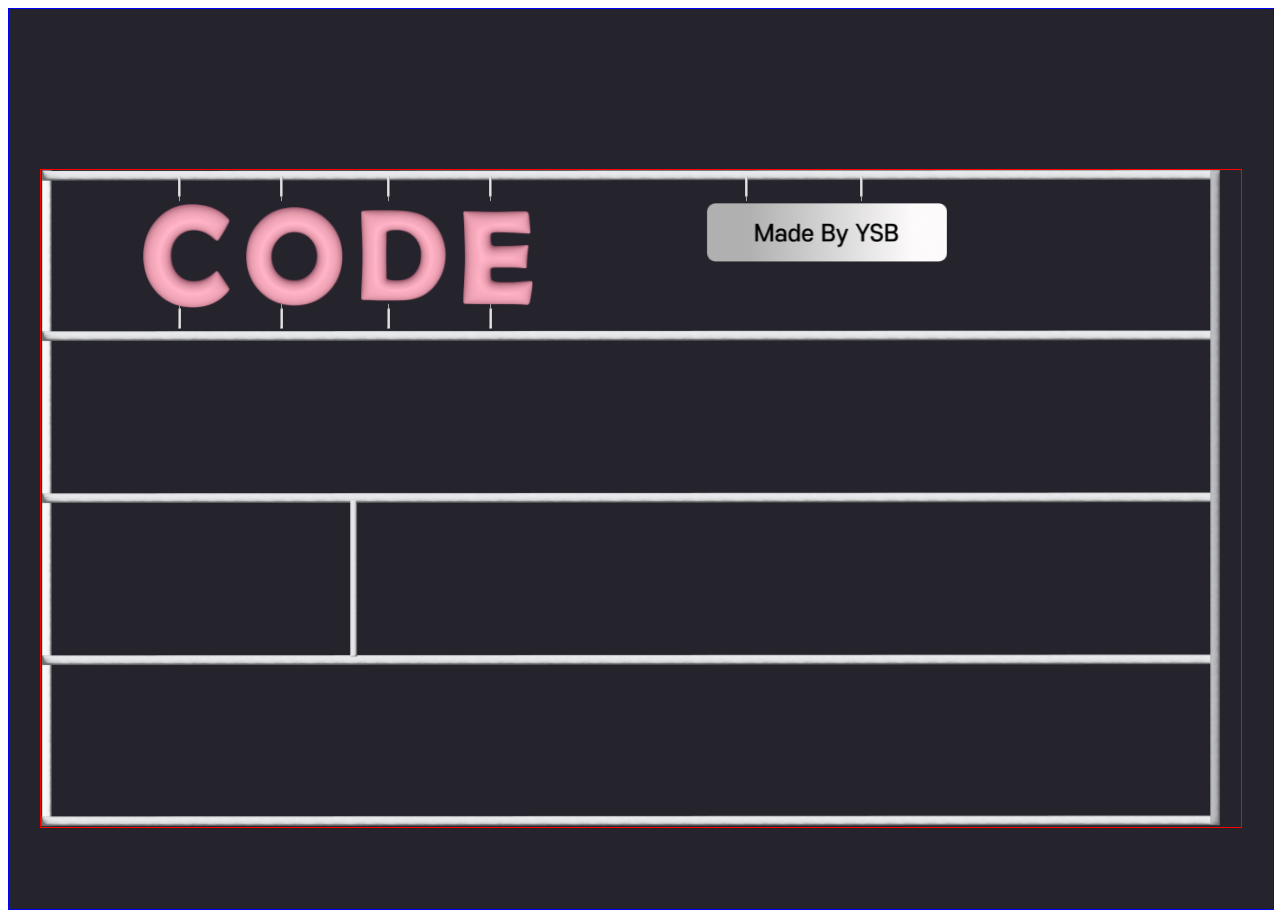
==== index.html @ d69c259b "first commit" ====
<!DOCTYPE html>
<html lang="ko">
  <head>
    <meta charset="UTF-8" />
    <meta http-equiv="X-UA-Compatible" content="IE=edge" />
    <meta name="viewport" content="width=device-width, initial-scale=1.0" />
    <title>SanbBum's Portfolio</title>
    <link rel="stylesheet" href="./CSS/index.css" />
  </head>
  <body>
    <div class="intro">
      <div class="intro_mold mw">
        <div class="con_wrap">
          <img src="./img/connection.png" alt="connection " class="con con1" />
          <img src="./img/connection.png" alt="connection" class="conR con2" />
          <img src="./img/connection.png" alt="connection " class="con con3" />
          <img src="./img/connection.png" alt="connection" class="conR con4" />
          <img src="./img/connection.png" alt="connection " class="con con5" />
          <img src="./img/connection.png" alt="connection" class="conR con6" />
          <img src="./img/connection.png" alt="connection " class="con con7" />
          <img src="./img/connection.png" alt="connection" class="conR con8" />
          <img src="./img/connection.png" alt="connection " class="con con9" />
          <img src="./img/connection.png" alt="connection" class="con con11" />
          <img src="./img/1c.png" alt="C" class="al c1" />
          <img src="./img/1o.png" alt="O" class="al o1" />
          <img src="./img/1d.png" alt="O" class="al d1" />
          <img src="./img/1e.png" alt="O" class="al e1" />
          <img src="./img/name.png" alt="name" class="name" />
        </div>
      </div>
    </div>
  </body>
</html>
---- CSS/index.css ----
@charset "utf-8";

:root {
  font-size: 16px;
  --mw: 1200px;
}
.mw {
  max-width: var(--mw);
  width: calc(100% - 2rem);
  margin: 0 auto;
}

.intro {
  border: 1px solid blue;
  width: 100%;
  height: 100vh;
  background-color: #25242c;
}
.intro_mold {
  border: 1px solid red;
  margin-top: 10rem;
  /* height: 668px; */
  padding-top: 52%;
  background-image: url(../img/intromold.png);
  background-repeat: no-repeat;
  background-size: contain;
  position: relative;
  transform-style: preserve-3d;
}
.con_wrap {
  width: 100%;
  height: 100%;
  transform-style: preserve-3d;
  transform-origin: center center;
  perspective: 600px;

  position: absolute;
  top: 0;
}
.con {
  width: 0.25%;
  position: absolute;
}
.conR {
  width: 0.25%;
  position: absolute;
  transform: rotate(180deg);
}
.con1 {
  left: 10.7vw;
  top: 0.5vw;
  /* animation: move1 3s; */
}
.con2 {
  left: 10.7vw;
  top: 14.8vh;
}
.con3 {
  left: 18.7vw;
  top: 0.5vw;
  /* animation: move1 3s; */
}
.con4 {
  left: 18.7vw;
  top: 14.8vh;
}
.con5 {
  left: 27vw;
  top: 0.5vw;
}
.con6 {
  left: 27vw;
  top: 14.8vh;
}
.con7 {
  left: 35vw;
  top: 0.5vw;
}
.con8 {
  left: 35vw;
  top: 14.8vh;
}
.con9 {
  left: 55vw;
  top: 0.5vw;
}
.con11 {
  left: 64vw;
  top: 0.5vw;
}
.al {
  position: absolute;
  width: 7.2%;
}
.c1 {
  left: 8vw;
  top: 3.8vh;
}
.o1 {
  width: 8.1%;
  left: 16vw;
  top: 4.1vh;
}
.d1 {
  left: 25vw;
  top: 4.4vh;
}
.e1 {
  width: 5.8%;
  left: 33vw;
  top: 4.5vh;
}
.name {
  width: 20%;
  position: absolute;
  left: 52vw;
  top: 3.7vh;
}

/* 반응형 */
@media (max-width: 1270px) {
  .con2,
  .con4,
  .con6,
  .con8 {
    top: 10.5vw;
  }
  .c1 {
    left: 7vw;
    top: 2.5vw;
  }
  .o1 {
    left: 15vw;
    top: 2.7vw;
  }
  .d1 {
    left: 24vw;
    top: 2.9vw;
  }
  .e1 {
    left: 32vw;
    top: 3vw;
  }
}
@media (max-width: 640px) {
  .con2,
  .con4,
  .con6,
  .con8 {
    top: 10vw;
  }
}
@media (max-width: 430px) {
  .con2,
  .con4,
  .con6,
  .con8 {
    top: 9.5vw;
  }
}

/* @keyframes move {
  0% {
    transform: translate3d(0, 0, 1000px);
  }
  100% {
    transform: translate3d(0, 0, 0);
  }
}
@keyframes move {
  0% {
    transform: translate3d(1000px, 100px, 1000px);
  }
  100% {
    transform: translate3d(0, 0, 0);
  }
}
@keyframes move1 {
  0% {
    transform: translate3d(0, -100px, 1000px);
  }
  100% {
    transform: translate3d(0, 0, 0);
  }
} */
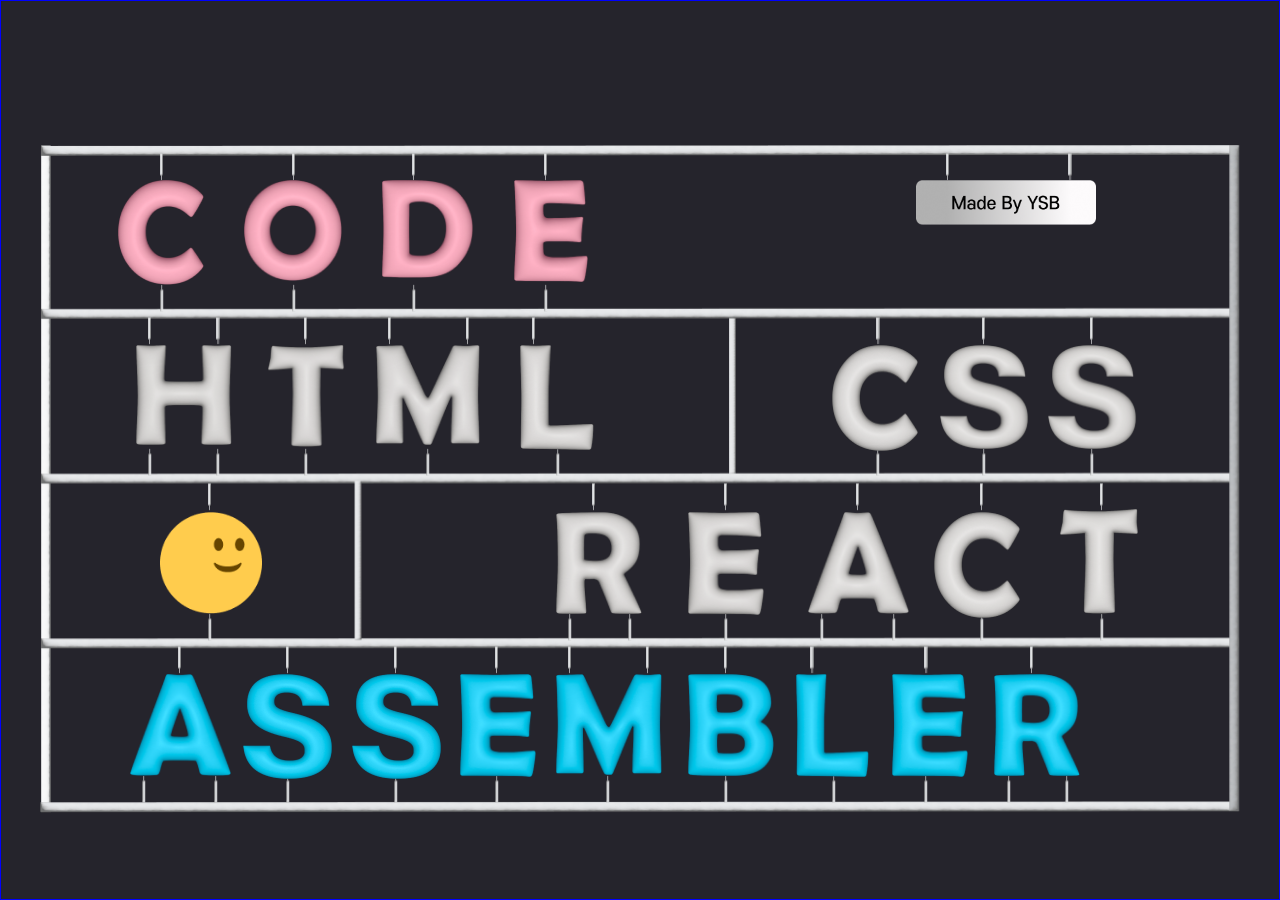
==== commit 8bc8c540: "06.16. 가상태그" ====
--- a/index.html
+++ b/index.html
@@ -4,28 +4,193 @@
     <meta charset="UTF-8" />
     <meta http-equiv="X-UA-Compatible" content="IE=edge" />
     <meta name="viewport" content="width=device-width, initial-scale=1.0" />
-    <title>SanbBum's Portfolio</title>
-    <link rel="stylesheet" href="./CSS/index.css" />
+    <title>SangBum's Portfolio</title>
+    <link rel="stylesheet" href="./CSS/my_reset.css" />
+    <link rel="stylesheet" href="./CSS/intro.css" />
+    <script src="./js/intro.js"></script>
   </head>
   <body>
     <div class="intro">
       <div class="intro_mold mw">
-        <div class="con_wrap">
+        <div class="wrap">
           <img src="./img/connection.png" alt="connection " class="con con1" />
-          <img src="./img/connection.png" alt="connection" class="conR con2" />
+          <img src="./img/connection.png" alt="connection" class="conR conr1" />
+          <img src="./img/connection.png" alt="connection " class="con con2" />
+          <img src="./img/connection.png" alt="connection" class="conR conr2" />
           <img src="./img/connection.png" alt="connection " class="con con3" />
-          <img src="./img/connection.png" alt="connection" class="conR con4" />
+          <img src="./img/connection.png" alt="connection" class="conR conr3" />
+          <img src="./img/connection.png" alt="connection " class="con con4" />
+          <img src="./img/connection.png" alt="connection" class="conR conr4" />
           <img src="./img/connection.png" alt="connection " class="con con5" />
-          <img src="./img/connection.png" alt="connection" class="conR con6" />
+          <img src="./img/connection.png" alt="connection" class="con con6" />
           <img src="./img/connection.png" alt="connection " class="con con7" />
-          <img src="./img/connection.png" alt="connection" class="conR con8" />
+          <img src="./img/connection.png" alt="connection" class="conR conr5" />
+          <img src="./img/connection.png" alt="connection " class="con con8" />
+          <img src="./img/connection.png" alt="connection" class="conR conr6" />
           <img src="./img/connection.png" alt="connection " class="con con9" />
-          <img src="./img/connection.png" alt="connection" class="con con11" />
+          <img src="./img/connection.png" alt="connection" class="conR conr7" />
+          <img src="./img/connection.png" alt="connection " class="con con10" />
+          <img src="./img/connection.png" alt="connection" class="conR conr8" />
+          <img src="./img/connection.png" alt="connection " class="con con11" />
+          <img src="./img/connection.png" alt="connection" class="conR conr9" />
+          <img src="./img/connection.png" alt="connection " class="con con12" />
+          <img src="./img/connection.png" alt="connection " class="con con13" />
+          <img
+            src="./img/connection.png"
+            alt="connection"
+            class="conR conr10"
+          />
+          <img src="./img/connection.png" alt="connection " class="con con14" />
+          <img
+            src="./img/connection.png"
+            alt="connection"
+            class="conR conr11"
+          />
+          <img src="./img/connection.png" alt="connection " class="con con15" />
+          <img
+            src="./img/connection.png"
+            alt="connection"
+            class="conR conr12"
+          />
+          <img src="./img/connection.png" alt="connection " class="con con16" />
+          <img
+            src="./img/connection.png"
+            alt="connection"
+            class="conR conr13"
+          />
+          <img src="./img/connection.png" alt="connection " class="con con17" />
+          <img
+            src="./img/connection.png"
+            alt="connection"
+            class="conR conr14"
+          />
+          <img src="./img/connection.png" alt="connection " class="con con18" />
+          <img
+            src="./img/connection.png"
+            alt="connection"
+            class="conR conr15"
+          />
+          <img src="./img/connection.png" alt="connection " class="con con19" />
+          <img
+            src="./img/connection.png"
+            alt="connection"
+            class="conR conr16"
+          />
+          <img src="./img/connection.png" alt="connection " class="con con20" />
+          <img
+            src="./img/connection.png"
+            alt="connection"
+            class="conR conr17"
+          />
+          <img src="./img/connection.png" alt="connection " class="con con21" />
+          <img
+            src="./img/connection.png"
+            alt="connection"
+            class="conR conr18"
+          />
+          <img
+            src="./img/connection.png"
+            alt="connection"
+            class="conR conr19"
+          />
+          <img
+            src="./img/connection.png"
+            alt="connection"
+            class="conR conr20"
+          />
+          <img src="./img/connection.png" alt="connection " class="con con22" />
+          <img
+            src="./img/connection.png"
+            alt="connection"
+            class="conR conr21"
+          />
+          <img
+            src="./img/connection.png"
+            alt="connection"
+            class="conR conr22"
+          />
+          <img src="./img/connection.png" alt="connection " class="con con23" />
+          <img
+            src="./img/connection.png"
+            alt="connection"
+            class="conR conr23"
+          />
+          <img src="./img/connection.png" alt="connection " class="con con24" />
+          <img
+            src="./img/connection.png"
+            alt="connection"
+            class="conR conr24"
+          />
+          <img src="./img/connection.png" alt="connection " class="con con25" />
+          <img
+            src="./img/connection.png"
+            alt="connection"
+            class="conR conr25"
+          />
+          <img src="./img/connection.png" alt="connection " class="con con26" />
+          <img
+            src="./img/connection.png"
+            alt="connection"
+            class="conR conr26"
+          />
+          <img src="./img/connection.png" alt="connection " class="con con27" />
+          <img src="./img/connection.png" alt="connection " class="con con28" />
+          <img
+            src="./img/connection.png"
+            alt="connection"
+            class="conR conr27"
+          />
+          <img src="./img/connection.png" alt="connection " class="con con29" />
+          <img
+            src="./img/connection.png"
+            alt="connection"
+            class="conR conr28"
+          />
+          <img src="./img/connection.png" alt="connection " class="con con30" />
+          <img
+            src="./img/connection.png"
+            alt="connection"
+            class="conR conr29"
+          />
+          <img src="./img/connection.png" alt="connection " class="con con31" />
+          <img
+            src="./img/connection.png"
+            alt="connection"
+            class="conR conr30"
+          />
+          <img
+            src="./img/connection.png"
+            alt="connection"
+            class="conR conr31"
+          />
+          <!-- ----------------------------------------------- -->
           <img src="./img/1c.png" alt="C" class="al c1" />
           <img src="./img/1o.png" alt="O" class="al o1" />
           <img src="./img/1d.png" alt="O" class="al d1" />
           <img src="./img/1e.png" alt="O" class="al e1" />
           <img src="./img/name.png" alt="name" class="name" />
+          <img src="./img/2h.png" alt="H" class="al h2" />
+          <img src="./img/2t.png" alt="T" class="al t2" />
+          <img src="./img/2m.png" alt="M" class="al m2" />
+          <img src="./img/2l.png" alt="L" class="al l2" />
+          <img src="./img/2c.png" alt="C" class="al c2" />
+          <img src="./img/2s.png" alt="S" class="al s2" />
+          <img src="./img/2s.png" alt="S" class="al s21" />
+          <img src="./img/smile.png" alt="smile" class="smile" />
+          <img src="./img/3r.png" alt="R" class="al r3" />
+          <img src="./img/3e.png" alt="E" class="al e3" />
+          <img src="./img/3a.png" alt="A" class="al a3" />
+          <img src="./img/3c.png" alt="C" class="al c3" />
+          <img src="./img/3t.png" alt="T" class="al t3" />
+          <img src="./img/4a.png" alt="A" class="al a4" />
+          <img src="./img/4s.png" alt="S" class="al s4" />
+          <img src="./img/4s.png" alt="S" class="al s41" />
+          <img src="./img/4e.png" alt="E" class="al e4" />
+          <img src="./img/4m.png" alt="M" class="al m4" />
+          <img src="./img/4b.png" alt="B" class="al b4" />
+          <img src="./img/4l.png" alt="L" class="al l4" />
+          <img src="./img/4e.png" alt="E" class="al e41" />
+          <img src="./img/4r.png" alt="R" class="al r4" />
         </div>
       </div>
     </div>
--- a/CSS/intro.css
+++ b/CSS/intro.css
@@ -0,0 +1,802 @@
+@charset "utf-8";
+
+:root {
+  font-size: 16px;
+  --mw: 1200px;
+}
+.mw {
+  max-width: var(--mw);
+  width: calc(100% - 2rem);
+  margin: 0 auto;
+}
+.intro {
+  border: 1px solid blue;
+  width: 100vw;
+  height: 100vh;
+  background-color: #25242c;
+  overflow: hidden;
+}
+.intro_mold {
+  margin-top: 9rem;
+  /* height: 668px; */
+  /* border: 1px solid dodgerblue; */
+  /* width: 80%; */
+  /* max-width: 1200px; */
+  padding-top: 668px;
+
+  background-image: url(../img/intromold.png);
+  background-repeat: no-repeat;
+  background-size: cover;
+  /* background-position: center; */
+  position: relative;
+  transform-style: preserve-3d;
+}
+/* -------- 틀 반응형 ----------- */
+@media (max-width: 1270px) {
+  .intro_mold {
+    padding-top: 52.5%;
+  }
+}
+@media (max-width: 1100px) {
+  .intro_mold {
+    padding-top: 52%;
+  }
+}
+@media (max-width: 954px) {
+  .intro_mold {
+    padding-top: 51.5%;
+  }
+}
+@media (max-width: 860px) {
+  .intro_mold {
+    padding-top: 51%;
+  }
+}
+@media (max-width: 790px) {
+  .intro_mold {
+    padding-top: 50.5%;
+  }
+}
+@media (max-width: 720px) {
+  .intro_mold {
+    padding-top: 50%;
+  }
+}
+@media (max-width: 650px) {
+  .intro_mold {
+    padding-top: 49.5%;
+  }
+}
+@media (max-width: 600px) {
+  .intro_mold {
+    padding-top: 49%;
+  }
+}
+@media (max-width: 550px) {
+  .intro_mold {
+    padding-top: 48.5%;
+  }
+}
+@media (max-width: 500px) {
+  .intro_mold {
+    padding-top: 48%;
+  }
+}
+@media (max-width: 480px) {
+  .intro_mold {
+    padding-top: 47.5%;
+  }
+}
+@media (max-width: 450px) {
+  .intro_mold {
+    padding-top: 47%;
+  }
+}
+@media (max-width: 420px) {
+  .intro_mold {
+    padding-top: 46.5%;
+  }
+}
+@media (max-width: 390px) {
+  .intro_mold {
+    padding-top: 46%;
+  }
+}
+@media (max-width: 370px) {
+  .intro_mold {
+    padding-top: 45.5%;
+  }
+}
+@media (max-width: 356px) {
+  .intro_mold {
+    padding-top: 45%;
+  }
+}
+@media (max-width: 337px) {
+  .intro_mold {
+    padding-top: 44.5%;
+  }
+}
+@media (max-width: 317px) {
+  .intro_mold {
+    padding-top: 44%;
+  }
+}
+@media (max-width: 300px) {
+  .intro_mold {
+    padding-top: 43.5%;
+  }
+}
+@media (max-width: 290px) {
+  .intro_mold {
+    padding-top: 43%;
+  }
+}
+@media (max-width: 280px) {
+  .intro_mold {
+    padding-top: 42.5%;
+  }
+}
+
+/* ----------- 틀 반응형 끝 ---------- */
+
+.wrap {
+  width: 100%;
+  height: 100%;
+  transform-style: preserve-3d;
+  transform-origin: center center;
+  perspective: 600px;
+  position: absolute;
+  left: 0;
+  top: 0;
+}
+.con {
+  width: 0.27%;
+  position: absolute;
+  animation: srrr 5s;
+  /* animation: name duration timing-function delay iteration-count direction fill-mode; */
+}
+.conR {
+  width: 0.27%;
+  position: absolute;
+  transform: rotate(180deg);
+  animation: srrr 5s;
+}
+.con1 {
+  left: 10%;
+  top: 1.2%;
+}
+.conr1 {
+  left: 10%;
+  top: 20.8%;
+}
+.con2 {
+  left: 21%;
+  top: 1.2%;
+}
+.conr2 {
+  left: 21%;
+  top: 20.8%;
+}
+.con3 {
+  left: 31%;
+  top: 1.2%;
+}
+.conr3 {
+  left: 31%;
+  top: 20.8%;
+}
+.con4 {
+  left: 42%;
+  top: 1.2%;
+}
+.conr4 {
+  left: 42%;
+  top: 20.8%;
+}
+.con5 {
+  left: 75.5%;
+  top: 1.2%;
+}
+.con6 {
+  left: 85.7%;
+  top: 1.2%;
+}
+.con7 {
+  left: 9%;
+  top: 25.8%;
+}
+.conr5 {
+  left: 9%;
+  top: 45.3%;
+}
+.con8 {
+  left: 14.7%;
+  top: 25.8%;
+}
+.conr6 {
+  left: 14.7%;
+  top: 45.3%;
+}
+.con9 {
+  left: 22%;
+  top: 25.8%;
+}
+.conr7 {
+  left: 22%;
+  top: 45.3%;
+}
+.con10 {
+  left: 29%;
+  top: 25.8%;
+}
+.conr8 {
+  left: 32.2%;
+  top: 45.3%;
+}
+.con11 {
+  left: 35.5%;
+  top: 25.8%;
+}
+.conr9 {
+  left: 43%;
+  top: 45.3%;
+}
+.con12 {
+  left: 41%;
+  top: 25.8%;
+}
+.con13 {
+  left: 69.7%;
+  top: 25.8%;
+}
+.conr10 {
+  left: 69.7%;
+  top: 45.3%;
+}
+.con14 {
+  left: 78.5%;
+  top: 25.8%;
+}
+.conr11 {
+  left: 78.5%;
+  top: 45.38%;
+}
+.con15 {
+  left: 87.5%;
+  top: 25.8%;
+}
+.conr12 {
+  left: 87.5%;
+  top: 45.3%;
+}
+.con16 {
+  left: 14%;
+  top: 50.6%;
+}
+.conr13 {
+  left: 14%;
+  top: 70%;
+}
+.con17 {
+  left: 46%;
+  top: 50.6%;
+}
+.conr14 {
+  left: 44%;
+  top: 70%;
+}
+.conr15 {
+  left: 49%;
+  top: 70%;
+}
+.con18 {
+  left: 57%;
+  top: 50.6%;
+}
+.conr16 {
+  left: 57%;
+  top: 70%;
+}
+.con19 {
+  left: 68%;
+  top: 50.6%;
+}
+.conr17 {
+  left: 65%;
+  top: 70%;
+}
+.conr18 {
+  left: 71%;
+  top: 70%;
+}
+.con20 {
+  left: 78.3%;
+  top: 50.6%;
+}
+.conr19 {
+  left: 78.3%;
+  top: 70%;
+}
+.con21 {
+  left: 88.3%;
+  top: 50.6%;
+}
+.conr20 {
+  left: 88.3%;
+  top: 70%;
+}
+.con22 {
+  left: 11.5%;
+  top: 75%;
+}
+.conr21 {
+  left: 8.5%;
+  top: 94.3%;
+}
+.conr22 {
+  left: 14.5%;
+  top: 94.3%;
+}
+.con23 {
+  left: 20.5%;
+  top: 75%;
+}
+.conr23 {
+  left: 20.5%;
+  top: 94.3%;
+}
+.con24 {
+  left: 29.5%;
+  top: 75%;
+}
+.conr24 {
+  left: 29.5%;
+  top: 94.3%;
+}
+.con25 {
+  left: 37.9%;
+  top: 75%;
+}
+.conr25 {
+  left: 37.9%;
+  top: 94.3%;
+}
+.con26 {
+  left: 44%;
+  top: 75%;
+}
+.conr26 {
+  left: 47.2%;
+  top: 94.3%;
+}
+.con27 {
+  left: 50.5%;
+  top: 75%;
+}
+.con28 {
+  left: 57%;
+  top: 75%;
+}
+.conr27 {
+  left: 57%;
+  top: 94.3%;
+}
+.con29 {
+  left: 64.2%;
+  top: 75%;
+}
+.conr28 {
+  left: 66%;
+  top: 94.3%;
+}
+.con30 {
+  left: 73.7%;
+  top: 75%;
+}
+.conr29 {
+  left: 73.7%;
+  top: 94.3%;
+}
+.con31 {
+  left: 82.5%;
+  top: 75%;
+}
+.conr30 {
+  left: 80.6%;
+  top: 94.3%;
+}
+.conr31 {
+  left: 85.4%;
+  top: 94.3%;
+}
+
+/* ------------------------------------------------------------------- */
+.al {
+  position: absolute;
+  width: 7.2%;
+  /* animation: name duration timing-function delay iteration-count direction fill-mode; */
+}
+.c1 {
+  left: 6.5%;
+  top: 5.3%;
+  animation: c1 1s;
+}
+.o1 {
+  width: 8.2%;
+  left: 17%;
+  top: 5.3%;
+  animation: o1 3s;
+}
+.d1 {
+  width: 7.7%;
+  left: 28.5%;
+  top: 5.3%;
+  animation: d1 5s;
+}
+.e1 {
+  width: 6.2%;
+  left: 39.5%;
+  top: 5.3%;
+  animation: e1 4s;
+}
+.name {
+  width: 15%;
+  position: absolute;
+  left: 73%;
+  top: 5.3%;
+  animation: name 3s;
+}
+.h2 {
+  width: 8%;
+  left: 8%;
+  top: 30%;
+  animation: h2 3s;
+}
+.t2 {
+  width: 6.4%;
+  left: 19%;
+  top: 30%;
+  animation: t2 1s;
+}
+.m2 {
+  width: 8.7%;
+  left: 28%;
+  top: 30%;
+  animation: m2 4s;
+}
+.l2 {
+  width: 6.2%;
+  left: 40%;
+  top: 30%;
+  animation: l2 1s;
+}
+.c2 {
+  left: 66%;
+  top: 30%;
+  animation: c2 1s;
+}
+.s2 {
+  width: 7.4%;
+  left: 75%;
+  top: 30%;
+  animation: s2 4s;
+}
+.s21 {
+  width: 7.4%;
+  left: 84%;
+  top: 30%;
+  animation: s21 3s;
+}
+.smile {
+  width: 8.5%;
+  position: absolute;
+  left: 10%;
+  top: 55%;
+  animation: smile 2s;
+}
+.r3 {
+  left: 43%;
+  top: 55%;
+  animation: r3 2s;
+}
+.e3 {
+  width: 6.3%;
+  left: 54%;
+  top: 55%;
+  animation: e3 5s;
+}
+.a3 {
+  width: 8.4%;
+  left: 64%;
+  top: 55%;
+  animation: a3 2s;
+}
+.c3 {
+  left: 74.5%;
+  top: 55%;
+  animation: c3 1s;
+}
+.t3 {
+  width: 6.6%;
+  left: 85%;
+  top: 54.5%;
+  animation: t3 2s;
+}
+.a4 {
+  width: 8.4%;
+  left: 7.5%;
+  top: 79.2%;
+  animation: a4 3s;
+}
+.s4 {
+  width: 7.5%;
+  left: 16.9%;
+  top: 79.2%;
+  animation: s4 4s;
+}
+.s41 {
+  width: 7.5%;
+  left: 26%;
+  top: 79.2%;
+  animation: s41 6s;
+}
+.e4 {
+  width: 6.3%;
+  left: 35%;
+  top: 79.2%;
+  animation: e4 3s;
+}
+.m4 {
+  width: 8.8%;
+  left: 43%;
+  top: 79.2%;
+  animation: m4 6s;
+}
+.b4 {
+  left: 54%;
+  top: 79.2%;
+  animation: b4 4s;
+}
+.l4 {
+  width: 6.1%;
+  left: 63%;
+  top: 79.2%;
+  animation: l4 3s;
+}
+.e41 {
+  width: 6.3%;
+  left: 71%;
+  top: 79.2%;
+  animation: e41 5s;
+}
+.r4 {
+  left: 79.5%;
+  top: 79.2%;
+  animation: r4 6s;
+}
+
+@keyframes srrr {
+  0% {
+    opacity: 0;
+  }
+  100% {
+    opacity: 1;
+  }
+}
+@keyframes c1 {
+  0% {
+    transform: translate3d(900px, 500px, 1400px);
+  }
+  100% {
+    transform: translate3d(0, 0, 0);
+  }
+}
+@keyframes o1 {
+  0% {
+    transform: translate3d(700px, 500px, 1200px);
+  }
+  100% {
+    transform: translate3d(0, 0, 0);
+  }
+}
+@keyframes d1 {
+  0% {
+    transform: translate3d(400px, 400px, 1000px);
+  }
+  100% {
+    transform: translate3d(0, 0, 0);
+  }
+}
+@keyframes e1 {
+  0% {
+    transform: translate3d(200px, 500px, 1000px);
+  }
+  100% {
+    transform: translate3d(0, 0, 0);
+  }
+}
+@keyframes h2 {
+  0% {
+    transform: translate3d(800px, 200px, 1200px);
+  }
+  100% {
+    transform: translate3d(0, 0, 0);
+  }
+}
+@keyframes t2 {
+  0% {
+    transform: translate3d(600px, 300px, 1300px);
+  }
+  100% {
+    transform: translate3d(0, 0, 0);
+  }
+}
+@keyframes m2 {
+  0% {
+    transform: translate3d(300px, 200px, 900px);
+  }
+  100% {
+    transform: translate3d(0, 0, 0);
+  }
+}
+@keyframes l2 {
+  0% {
+    transform: translate3d(300px, 200px, 1200px);
+  }
+  100% {
+    transform: translate3d(0, 0, 0);
+  }
+}
+@keyframes c2 {
+  0% {
+    transform: translate3d(-600px, 300px, 1500px);
+  }
+  100% {
+    transform: translate3d(0, 0, 0);
+  }
+}
+@keyframes s2 {
+  0% {
+    transform: translate3d(-700px, 300px, 1200px);
+  }
+  100% {
+    transform: translate3d(0, 0, 0);
+  }
+}
+@keyframes s21 {
+  0% {
+    transform: translate3d(-600px, 200px, 900px);
+  }
+  100% {
+    transform: translate3d(0, 0, 0);
+  }
+}
+@keyframes name {
+  0% {
+    transform: translate3d(-600px, 500px, 1200px);
+  }
+  100% {
+    transform: translate3d(0, 0, 0);
+  }
+}
+@keyframes smile {
+  0% {
+    transform: translate3d(700px, -100px, 1000px);
+  }
+  100% {
+    transform: translate3d(0, 0, 0);
+  }
+}
+@keyframes r3 {
+  0% {
+    transform: translate3d(100px, -100px, 1200px);
+  }
+  100% {
+    transform: translate3d(0, 0, 0);
+  }
+}
+@keyframes e3 {
+  0% {
+    transform: translate3d(-100px, -100px, 1000px);
+  }
+  100% {
+    transform: translate3d(0, 0, 0);
+  }
+}
+@keyframes a3 {
+  0% {
+    transform: translate3d(-350px, -125px, 1000px);
+  }
+  100% {
+    transform: translate3d(0, 0, 0);
+  }
+}
+@keyframes c3 {
+  0% {
+    transform: translate3d(-600px, -50px, 900px);
+  }
+  100% {
+    transform: translate3d(0, 0, 0);
+  }
+}
+@keyframes t3 {
+  0% {
+    transform: translate3d(-900px, 200px, 1000px);
+  }
+  100% {
+    transform: translate3d(0, 0, 0);
+  }
+}
+@keyframes a4 {
+  0% {
+    transform: translate3d(800px, -300px, 1000px);
+  }
+  100% {
+    transform: translate3d(0, 0, 0);
+  }
+}
+@keyframes s4 {
+  0% {
+    transform: translate3d(800px, -400px, 1000px);
+  }
+  100% {
+    transform: translate3d(0, 0, 0);
+  }
+}
+@keyframes s41 {
+  0% {
+    transform: translate3d(400px, -300px, 1000px);
+  }
+  100% {
+    transform: translate3d(0, 0, 0);
+  }
+}
+@keyframes e4 {
+  0% {
+    transform: translate3d(400px, -300px, 1000px);
+  }
+  100% {
+    transform: translate3d(0, 0, 0);
+  }
+}
+@keyframes m4 {
+  0% {
+    transform: translate3d(0px, -400px, 1000px);
+  }
+  100% {
+    transform: translate3d(0, 0, 0);
+  }
+}
+@keyframes b4 {
+  0% {
+    transform: translate3d(0px, -400px, 1000px);
+  }
+  100% {
+    transform: translate3d(0, 0, 0);
+  }
+}
+@keyframes l4 {
+  0% {
+    transform: translate3d(-300px, -400px, 1000px);
+  }
+  100% {
+    transform: translate3d(0, 0, 0);
+  }
+}
+@keyframes e41 {
+  0% {
+    transform: translate3d(-500px, -400px, 1000px);
+  }
+  100% {
+    transform: translate3d(0, 0, 0);
+  }
+}
+@keyframes r4 {
+  0% {
+    transform: translate3d(-600px, -400px, 1000px);
+  }
+  100% {
+    transform: translate3d(0, 0, 0);
+  }
+}
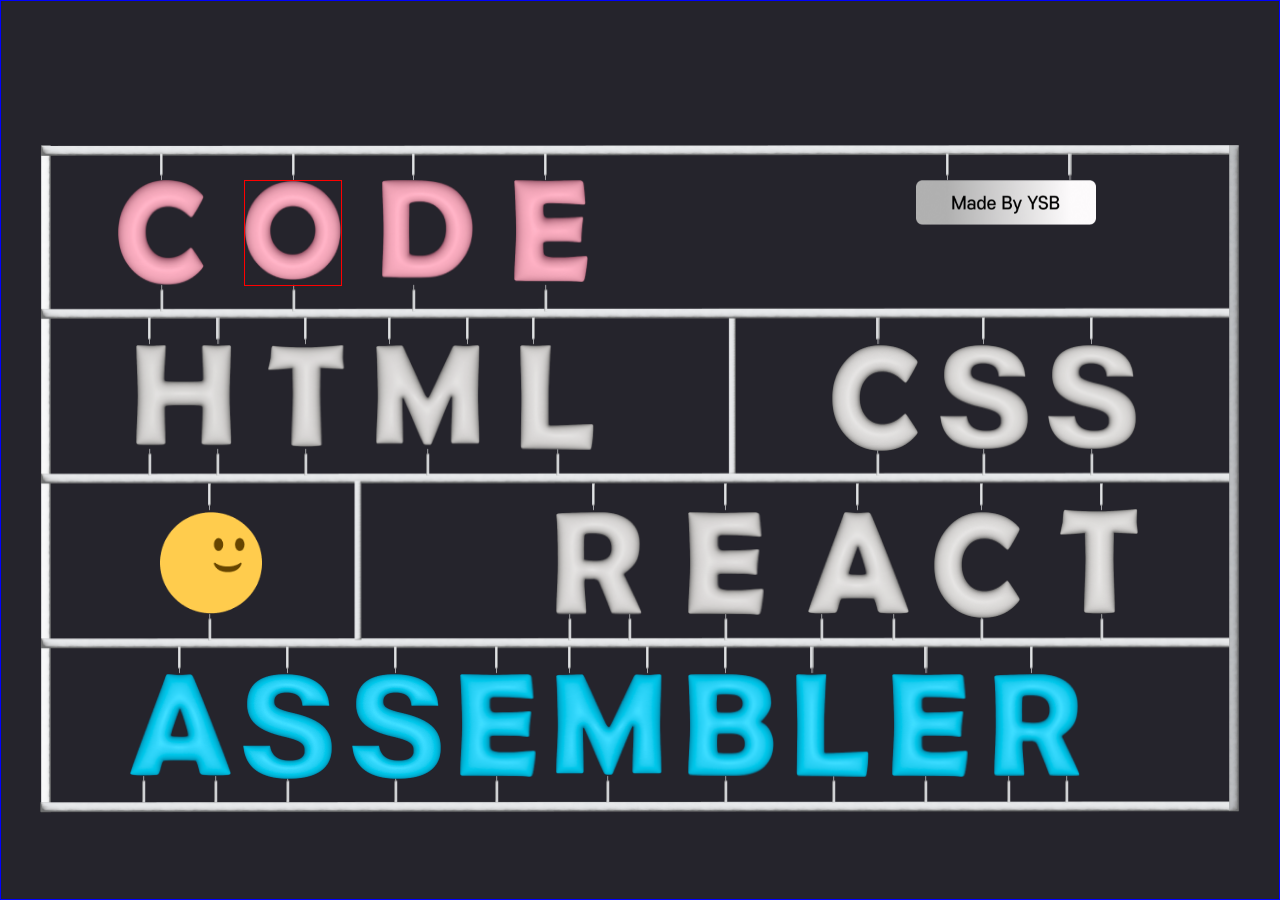
==== commit d69ff608: "06.19.오후6시" ====
--- a/index.html
+++ b/index.html
@@ -6,6 +6,7 @@
     <meta name="viewport" content="width=device-width, initial-scale=1.0" />
     <title>SangBum's Portfolio</title>
     <link rel="stylesheet" href="./CSS/my_reset.css" />
+    <link rel="stylesheet" href="./CSS/common.css" />
     <link rel="stylesheet" href="./CSS/intro.css" />
     <script src="./js/intro.js"></script>
   </head>
@@ -165,9 +166,11 @@
           />
           <!-- ----------------------------------------------- -->
           <img src="./img/1c.png" alt="C" class="al c1" />
-          <img src="./img/1o.png" alt="O" class="al o1" />
-          <img src="./img/1d.png" alt="O" class="al d1" />
-          <img src="./img/1e.png" alt="O" class="al e1" />
+          <div class="al o1">
+            <img src="./img/1o.png" alt="O" class="o1img" />
+          </div>
+          <img src="./img/1d.png" alt="D" class="al d1" />
+          <img src="./img/1e.png" alt="E" class="al e1" />
           <img src="./img/name.png" alt="name" class="name" />
           <img src="./img/2h.png" alt="H" class="al h2" />
           <img src="./img/2t.png" alt="T" class="al t2" />
@@ -177,6 +180,8 @@
           <img src="./img/2s.png" alt="S" class="al s2" />
           <img src="./img/2s.png" alt="S" class="al s21" />
           <img src="./img/smile.png" alt="smile" class="smile" />
+          <img src="./img/click.png" alt="click" class="click" />
+          <img src="./img/click.png" alt="click" class="click1" />
           <img src="./img/3r.png" alt="R" class="al r3" />
           <img src="./img/3e.png" alt="E" class="al e3" />
           <img src="./img/3a.png" alt="A" class="al a3" />
--- a/CSS/common.css
+++ b/CSS/common.css
@@ -0,0 +1,12 @@
+@charset "utf-8";
+
+:root {
+  font-size: 16px;
+  --mw: 1200px;
+  font-family: 'SUITE Variable', sans-serif;
+}
+.mw {
+  max-width: var(--mw);
+  width: calc(100% - 2rem);
+  margin: 0 auto;
+}
--- a/CSS/intro.css
+++ b/CSS/intro.css
@@ -1,14 +1,3 @@
-@charset "utf-8";
-
-:root {
-  font-size: 16px;
-  --mw: 1200px;
-}
-.mw {
-  max-width: var(--mw);
-  width: calc(100% - 2rem);
-  margin: 0 auto;
-}
 .intro {
   border: 1px solid blue;
   width: 100vw;
@@ -23,11 +12,10 @@
   /* width: 80%; */
   /* max-width: 1200px; */
   padding-top: 668px;
-
   background-image: url(../img/intromold.png);
   background-repeat: no-repeat;
-  background-size: cover;
-  /* background-position: center; */
+  background-size: contain;
+  background-position: center;
   position: relative;
   transform-style: preserve-3d;
 }
@@ -153,14 +141,20 @@
 .con {
   width: 0.27%;
   position: absolute;
-  animation: srrr 5s;
+  /* animation: srrr 9s; */
   /* animation: name duration timing-function delay iteration-count direction fill-mode; */
+}
+.con.ani {
+  animation: srrr 3.8s;
 }
 .conR {
   width: 0.27%;
   position: absolute;
   transform: rotate(180deg);
-  animation: srrr 5s;
+  /* animation: srrr 9s; */
+}
+.conR.ani {
+  animation: srrr 3.8s;
 }
 .con1 {
   left: 10%;
@@ -420,383 +414,547 @@
 .c1 {
   left: 6.5%;
   top: 5.3%;
-  animation: c1 1s;
+}
+.c1.ani {
+  animation: c1 2s 2s;
 }
 .o1 {
+  border: 1px solid red;
   width: 8.2%;
   left: 17%;
   top: 5.3%;
-  animation: o1 3s;
+  transform-style: preserve-3d;
+  /* transform-origin: center; */
+  /* perspective: 1200px; */
+  /* perspective-origin: center; */
+}
+.o1.ani {
+  animation: o1 2s 2s;
+}
+.o1img {
+  width: 100%;
+  animation: rotationY 3s 1s 5;
 }
 .d1 {
   width: 7.7%;
   left: 28.5%;
   top: 5.3%;
-  animation: d1 5s;
+}
+.d1.ani {
+  animation: d1 2s 2s;
 }
 .e1 {
   width: 6.2%;
   left: 39.5%;
   top: 5.3%;
-  animation: e1 4s;
+}
+.e1.ani {
+  animation: e1 2s 2s;
 }
 .name {
   width: 15%;
   position: absolute;
   left: 73%;
   top: 5.3%;
-  animation: name 3s;
-}
+}
+.name.ani {
+  animation: name 3s 0.7s;
+}
+
 .h2 {
   width: 8%;
   left: 8%;
   top: 30%;
-  animation: h2 3s;
+}
+.h2.ani {
+  animation: h2 3s 1s;
 }
 .t2 {
   width: 6.4%;
   left: 19%;
   top: 30%;
-  animation: t2 1s;
+}
+.t2.ani {
+  animation: t2 3s 1s;
 }
 .m2 {
   width: 8.7%;
   left: 28%;
   top: 30%;
-  animation: m2 4s;
+}
+.m2.ani {
+  animation: m2 3s 1s;
 }
 .l2 {
   width: 6.2%;
   left: 40%;
   top: 30%;
-  animation: l2 1s;
+}
+.l2.ani {
+  animation: l2 3s 1s;
 }
 .c2 {
   left: 66%;
   top: 30%;
-  animation: c2 1s;
+}
+.c2.ani {
+  animation: c2 4s;
 }
 .s2 {
   width: 7.4%;
   left: 75%;
   top: 30%;
+}
+.s2.ani {
   animation: s2 4s;
 }
 .s21 {
   width: 7.4%;
   left: 84%;
   top: 30%;
-  animation: s21 3s;
+}
+.s21.ani {
+  animation: s21 4s;
 }
 .smile {
   width: 8.5%;
   position: absolute;
   left: 10%;
   top: 55%;
-  animation: smile 2s;
+}
+.smile.ani {
+  animation: smile 2s 2.5s;
+}
+.click {
+  width: 8%;
+  position: absolute;
+  left: 18.5%;
+  top: 55%;
+  opacity: 0;
+  animation: click 2.5s 5s 3;
+}
+.click1 {
+  width: 8%;
+  position: absolute;
+  left: 18.5%;
+  top: 55%;
+  opacity: 0;
+  animation: click1 2.5s 18s 5;
 }
 .r3 {
   left: 43%;
   top: 55%;
-  animation: r3 2s;
+}
+.r3.ani {
+  animation: r3 4s 2s;
 }
 .e3 {
   width: 6.3%;
   left: 54%;
   top: 55%;
-  animation: e3 5s;
+}
+.e3.ani {
+  animation: e3 4s 2s;
 }
 .a3 {
   width: 8.4%;
   left: 64%;
   top: 55%;
-  animation: a3 2s;
+}
+.a3.ani {
+  animation: a3 4s 2s;
 }
 .c3 {
   left: 74.5%;
   top: 55%;
-  animation: c3 1s;
+}
+.c3.ani {
+  animation: c3 4s 2s;
 }
 .t3 {
   width: 6.6%;
   left: 85%;
   top: 54.5%;
-  animation: t3 2s;
+  animation: rotationY 2s 3s 2;
+}
+.t3.ani {
+  animation: t3 4s 2s;
 }
 .a4 {
   width: 8.4%;
   left: 7.5%;
   top: 79.2%;
-  animation: a4 3s;
+}
+.a4.ani {
+  animation: a4 2s 2.8s;
 }
 .s4 {
   width: 7.5%;
   left: 16.9%;
   top: 79.2%;
-  animation: s4 4s;
+}
+.s4.ani {
+  animation: s4 2s 2.8s;
 }
 .s41 {
   width: 7.5%;
   left: 26%;
   top: 79.2%;
-  animation: s41 6s;
+  animation: rotationY 3s 6s 2;
+}
+.s41.ani {
+  animation: s41 2s 2.8s;
 }
 .e4 {
   width: 6.3%;
   left: 35%;
   top: 79.2%;
-  animation: e4 3s;
+}
+.e4.ani {
+  animation: e4 2s 2.8s;
 }
 .m4 {
   width: 8.8%;
   left: 43%;
   top: 79.2%;
-  animation: m4 6s;
+}
+.m4.ani {
+  animation: m4 2s 2.8s;
 }
 .b4 {
   left: 54%;
   top: 79.2%;
-  animation: b4 4s;
+}
+.b4.ani {
+  animation: b4 2s 2.8s;
 }
 .l4 {
   width: 6.1%;
   left: 63%;
   top: 79.2%;
-  animation: l4 3s;
+}
+.l4.ani {
+  animation: l4 2s 2.8s;
 }
 .e41 {
   width: 6.3%;
   left: 71%;
   top: 79.2%;
-  animation: e41 5s;
+}
+.e41.ani {
+  animation: e41 2s 2.8s;
 }
 .r4 {
   left: 79.5%;
   top: 79.2%;
-  animation: r4 6s;
-}
-
+}
+.r4.ani {
+  animation: r4 2s 2.8s;
+}
+@keyframes rotationY {
+  0% {
+    perspective-origin: center;
+    transform: perspective(1000px) rotateY(0);
+  }
+  /* 50% {
+    transform: rotateY(180deg);
+  } */
+  100% {
+    perspective-origin: center;
+    transform: perspective(1000px) rotateY(360deg);
+  }
+}
 @keyframes srrr {
   0% {
+    opacity: 1;
+  }
+  100% {
     opacity: 0;
   }
+}
+@keyframes c1 {
+  0% {
+    /* transform: translate3d(900px, 500px, 1400px); */
+    transform: translate3d(0, 0, 0);
+  }
+  100% {
+    /* transform: translate3d(0, 0, 0); */
+    transform: translate3d(900px, 500px, 1400px);
+  }
+}
+@keyframes o1 {
+  0% {
+    transform: translate3d(0, 0, 0);
+    /* transform: translate3d(700px, 500px, 1200px); */
+  }
+  100% {
+    /* transform: translate3d(0, 0, 0); */
+    transform: translate3d(700px, 500px, 1200px);
+  }
+}
+@keyframes d1 {
+  0% {
+    /* transform: translate3d(400px, 400px, 1000px); */
+    transform: translate3d(0, 0, 0);
+  }
+  100% {
+    /* transform: translate3d(0, 0, 0); */
+    transform: translate3d(400px, 400px, 1000px);
+  }
+}
+@keyframes e1 {
+  0% {
+    transform: translate3d(0, 0, 0);
+    /* transform: translate3d(200px, 500px, 1000px); */
+  }
+  100% {
+    /* transform: translate3d(0, 0, 0); */
+    transform: translate3d(200px, 500px, 1000px);
+  }
+}
+@keyframes h2 {
+  0% {
+    transform: translate3d(0, 0, 0);
+    /* transform: translate3d(800px, 200px, 1200px); */
+  }
+  100% {
+    /* transform: translate3d(0, 0, 0); */
+    transform: translate3d(800px, 200px, 1200px);
+  }
+}
+@keyframes t2 {
+  0% {
+    transform: translate3d(0, 0, 0);
+    /* transform: translate3d(600px, 300px, 1300px); */
+  }
+  100% {
+    transform: translate3d(600px, 300px, 1300px);
+    /* transform: translate3d(0, 0, 0); */
+  }
+}
+@keyframes m2 {
+  0% {
+    transform: translate3d(0, 0, 0);
+    /* transform: translate3d(300px, 200px, 900px); */
+  }
+  100% {
+    /* transform: translate3d(0, 0, 0); */
+    transform: translate3d(300px, 200px, 900px);
+  }
+}
+@keyframes l2 {
+  0% {
+    transform: translate3d(0, 0, 0);
+    /* transform: translate3d(300px, 200px, 1200px); */
+  }
+  100% {
+    /* transform: translate3d(0, 0, 0); */
+    transform: translate3d(300px, 200px, 1200px);
+  }
+}
+@keyframes c2 {
+  0% {
+    transform: translate3d(0, 0, 0);
+    /* transform: translate3d(-600px, 300px, 1500px); */
+  }
+  100% {
+    /* transform: translate3d(0, 0, 0); */
+    transform: translate3d(-600px, 300px, 1500px);
+  }
+}
+@keyframes s2 {
+  0% {
+    transform: translate3d(0, 0, 0);
+    /* transform: translate3d(-700px, 300px, 1200px); */
+  }
+  100% {
+    /* transform: translate3d(0, 0, 0); */
+    transform: translate3d(-700px, 300px, 1200px);
+  }
+}
+@keyframes s21 {
+  0% {
+    transform: translate3d(0, 0, 0);
+    /* transform: translate3d(-600px, 200px, 900px); */
+  }
+  100% {
+    transform: translate3d(-600px, 200px, 900px);
+    /* transform: translate3d(0, 0, 0); */
+  }
+}
+@keyframes name {
+  0% {
+    transform: translate3d(0, 0, 0);
+    /* transform: translate3d(-600px, 500px, 1200px); */
+  }
+  100% {
+    /* transform: translate3d(0, 0, 0); */
+    transform: translate3d(-600px, 500px, 1200px);
+  }
+}
+@keyframes smile {
+  0% {
+    transform: translate3d(0, 0, 0);
+    /* transform: translate3d(700px, -100px, 1000px); */
+  }
+  100% {
+    /* transform: translate3d(0, 0, 0); */
+    transform: translate3d(700px, -100px, 1000px);
+  }
+}
+@keyframes click {
+  0% {
+    opacity: 0;
+  }
   100% {
     opacity: 1;
   }
 }
-@keyframes c1 {
-  0% {
-    transform: translate3d(900px, 500px, 1400px);
-  }
-  100% {
-    transform: translate3d(0, 0, 0);
-  }
-}
-@keyframes o1 {
-  0% {
-    transform: translate3d(700px, 500px, 1200px);
-  }
-  100% {
-    transform: translate3d(0, 0, 0);
-  }
-}
-@keyframes d1 {
-  0% {
-    transform: translate3d(400px, 400px, 1000px);
-  }
-  100% {
-    transform: translate3d(0, 0, 0);
-  }
-}
-@keyframes e1 {
-  0% {
-    transform: translate3d(200px, 500px, 1000px);
-  }
-  100% {
-    transform: translate3d(0, 0, 0);
-  }
-}
-@keyframes h2 {
-  0% {
-    transform: translate3d(800px, 200px, 1200px);
-  }
-  100% {
-    transform: translate3d(0, 0, 0);
-  }
-}
-@keyframes t2 {
-  0% {
-    transform: translate3d(600px, 300px, 1300px);
-  }
-  100% {
-    transform: translate3d(0, 0, 0);
-  }
-}
-@keyframes m2 {
-  0% {
-    transform: translate3d(300px, 200px, 900px);
-  }
-  100% {
-    transform: translate3d(0, 0, 0);
-  }
-}
-@keyframes l2 {
-  0% {
-    transform: translate3d(300px, 200px, 1200px);
-  }
-  100% {
-    transform: translate3d(0, 0, 0);
-  }
-}
-@keyframes c2 {
-  0% {
-    transform: translate3d(-600px, 300px, 1500px);
-  }
-  100% {
-    transform: translate3d(0, 0, 0);
-  }
-}
-@keyframes s2 {
-  0% {
-    transform: translate3d(-700px, 300px, 1200px);
-  }
-  100% {
-    transform: translate3d(0, 0, 0);
-  }
-}
-@keyframes s21 {
-  0% {
-    transform: translate3d(-600px, 200px, 900px);
-  }
-  100% {
-    transform: translate3d(0, 0, 0);
-  }
-}
-@keyframes name {
-  0% {
-    transform: translate3d(-600px, 500px, 1200px);
-  }
-  100% {
-    transform: translate3d(0, 0, 0);
-  }
-}
-@keyframes smile {
-  0% {
-    transform: translate3d(700px, -100px, 1000px);
-  }
-  100% {
-    transform: translate3d(0, 0, 0);
+@keyframes click1 {
+  0% {
+    opacity: 1;
+  }
+  100% {
+    opacity: 0;
   }
 }
 @keyframes r3 {
   0% {
+    transform: translate3d(0, 0, 0);
+    /* transform: translate3d(100px, -100px, 1200px); */
+  }
+  100% {
+    /* transform: translate3d(0, 0, 0); */
     transform: translate3d(100px, -100px, 1200px);
   }
-  100% {
-    transform: translate3d(0, 0, 0);
-  }
 }
 @keyframes e3 {
   0% {
+    /* transform: translate3d(-100px, -100px, 1000px); */
+    transform: translate3d(0, 0, 0);
+  }
+  100% {
+    /* transform: translate3d(0, 0, 0); */
     transform: translate3d(-100px, -100px, 1000px);
   }
-  100% {
-    transform: translate3d(0, 0, 0);
-  }
 }
 @keyframes a3 {
   0% {
+    /* transform: translate3d(-350px, -125px, 1000px); */
+    transform: translate3d(0, 0, 0);
+  }
+  100% {
+    /* transform: translate3d(0, 0, 0); */
     transform: translate3d(-350px, -125px, 1000px);
   }
-  100% {
-    transform: translate3d(0, 0, 0);
-  }
 }
 @keyframes c3 {
   0% {
+    /* transform: translate3d(-600px, -50px, 900px); */
+    transform: translate3d(0, 0, 0);
+  }
+  100% {
+    /* transform: translate3d(0, 0, 0); */
     transform: translate3d(-600px, -50px, 900px);
   }
-  100% {
-    transform: translate3d(0, 0, 0);
-  }
 }
 @keyframes t3 {
   0% {
+    /* transform: translate3d(-900px, 200px, 1000px); */
+    transform: translate3d(0, 0, 0);
+  }
+  100% {
+    /* transform: translate3d(0, 0, 0); */
     transform: translate3d(-900px, 200px, 1000px);
   }
-  100% {
-    transform: translate3d(0, 0, 0);
-  }
 }
 @keyframes a4 {
   0% {
+    transform: translate3d(0, 0, 0);
+    /* transform: translate3d(800px, -300px, 1000px); */
+  }
+  100% {
+    /* transform: translate3d(0, 0, 0); */
     transform: translate3d(800px, -300px, 1000px);
   }
-  100% {
-    transform: translate3d(0, 0, 0);
-  }
 }
 @keyframes s4 {
   0% {
+    /* transform: translate3d(800px, -400px, 1000px); */
+    transform: translate3d(0, 0, 0);
+  }
+  100% {
+    /* transform: translate3d(0, 0, 0); */
     transform: translate3d(800px, -400px, 1000px);
   }
-  100% {
-    transform: translate3d(0, 0, 0);
-  }
 }
 @keyframes s41 {
   0% {
+    /* transform: translate3d(400px, -300px, 1000px); */
+    transform: translate3d(0, 0, 0);
+  }
+  100% {
+    /* transform: translate3d(0, 0, 0); */
     transform: translate3d(400px, -300px, 1000px);
   }
-  100% {
-    transform: translate3d(0, 0, 0);
-  }
 }
 @keyframes e4 {
   0% {
+    transform: translate3d(0, 0, 0);
+    /* transform: translate3d(400px, -300px, 1000px); */
+  }
+  100% {
+    /* transform: translate3d(0, 0, 0); */
     transform: translate3d(400px, -300px, 1000px);
   }
-  100% {
-    transform: translate3d(0, 0, 0);
-  }
 }
 @keyframes m4 {
   0% {
+    /* transform: translate3d(0px, -400px, 1000px); */
+    transform: translate3d(0, 0, 0);
+  }
+  100% {
+    /* transform: translate3d(0, 0, 0); */
     transform: translate3d(0px, -400px, 1000px);
   }
-  100% {
-    transform: translate3d(0, 0, 0);
-  }
 }
 @keyframes b4 {
   0% {
+    /* transform: translate3d(0px, -400px, 1000px); */
+    transform: translate3d(0, 0, 0);
+  }
+  100% {
+    /* transform: translate3d(0, 0, 0); */
     transform: translate3d(0px, -400px, 1000px);
   }
-  100% {
-    transform: translate3d(0, 0, 0);
-  }
 }
 @keyframes l4 {
   0% {
+    /* transform: translate3d(-300px, -400px, 1000px); */
+    transform: translate3d(0, 0, 0);
+  }
+  100% {
+    /* transform: translate3d(0, 0, 0); */
     transform: translate3d(-300px, -400px, 1000px);
   }
-  100% {
-    transform: translate3d(0, 0, 0);
-  }
 }
 @keyframes e41 {
   0% {
+    /* transform: translate3d(-500px, -400px, 1000px); */
+    transform: translate3d(0, 0, 0);
+  }
+  100% {
+    /* transform: translate3d(0, 0, 0); */
     transform: translate3d(-500px, -400px, 1000px);
   }
-  100% {
-    transform: translate3d(0, 0, 0);
-  }
 }
 @keyframes r4 {
   0% {
+    /* transform: translate3d(-600px, -400px, 1000px); */
+    transform: translate3d(0, 0, 0);
+  }
+  100% {
+    /* transform: translate3d(0, 0, 0); */
     transform: translate3d(-600px, -400px, 1000px);
   }
-  100% {
-    transform: translate3d(0, 0, 0);
-  }
-}
+}
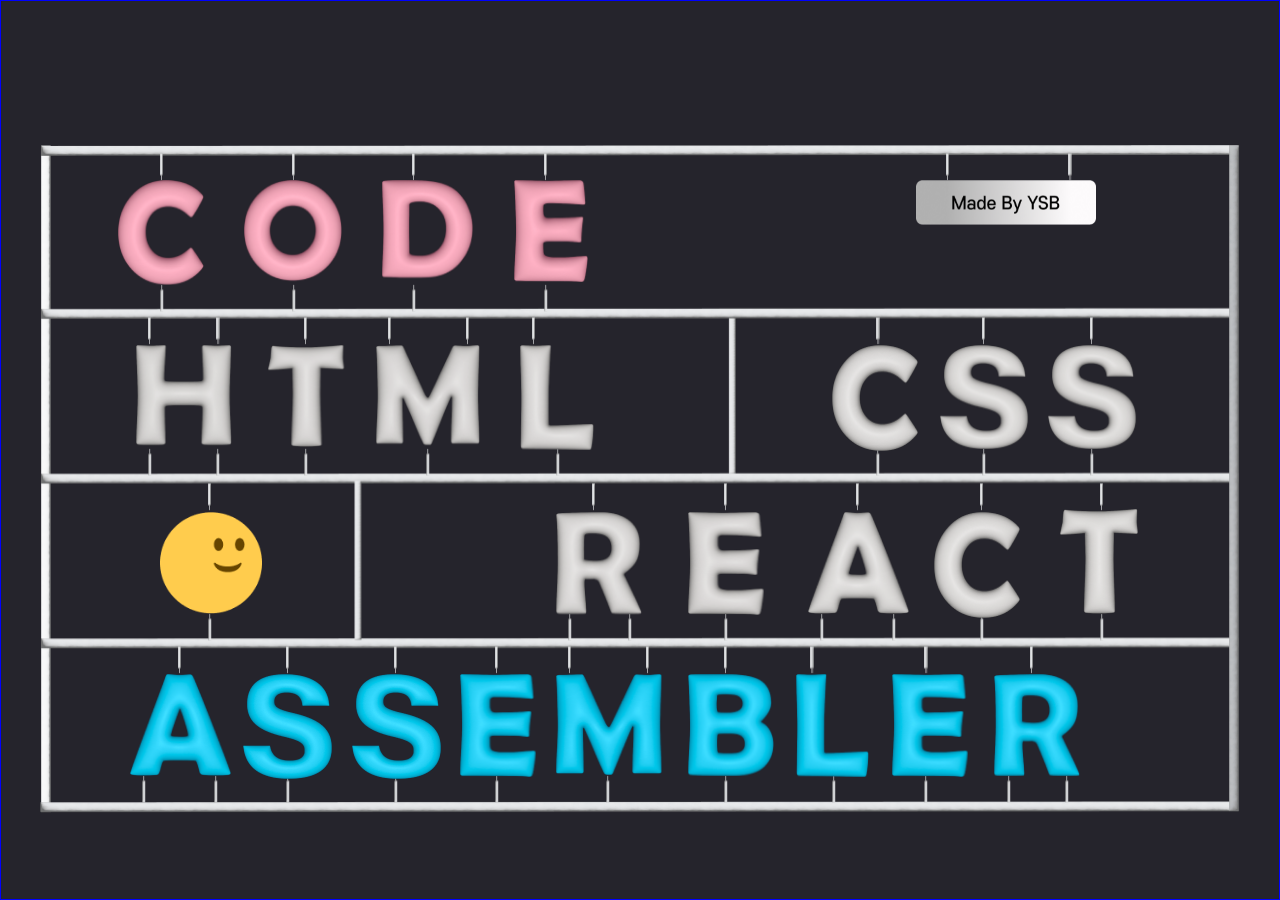
==== commit 7b2a4128: "06.19.집" ====
--- a/index.html
+++ b/index.html
@@ -176,7 +176,9 @@
           <img src="./img/2t.png" alt="T" class="al t2" />
           <img src="./img/2m.png" alt="M" class="al m2" />
           <img src="./img/2l.png" alt="L" class="al l2" />
-          <img src="./img/2c.png" alt="C" class="al c2" />
+          <div class="al c2">
+            <img src="./img/2c.png" alt="C" class="c2img" />
+          </div>
           <img src="./img/2s.png" alt="S" class="al s2" />
           <img src="./img/2s.png" alt="S" class="al s21" />
           <img src="./img/smile.png" alt="smile" class="smile" />
@@ -186,10 +188,16 @@
           <img src="./img/3e.png" alt="E" class="al e3" />
           <img src="./img/3a.png" alt="A" class="al a3" />
           <img src="./img/3c.png" alt="C" class="al c3" />
-          <img src="./img/3t.png" alt="T" class="al t3" />
+          <!-- 수정 -->
+          <div class="al t3">
+            <img src="./img/3t.png" alt="T" class="t3img" />
+          </div>
           <img src="./img/4a.png" alt="A" class="al a4" />
           <img src="./img/4s.png" alt="S" class="al s4" />
-          <img src="./img/4s.png" alt="S" class="al s41" />
+          <!-- 수정 -->
+          <div class="al s41">
+            <img src="./img/4s.png" alt="S" class="s41img" />
+          </div>
           <img src="./img/4e.png" alt="E" class="al e4" />
           <img src="./img/4m.png" alt="M" class="al m4" />
           <img src="./img/4b.png" alt="B" class="al b4" />
--- a/CSS/intro.css
+++ b/CSS/intro.css
@@ -416,24 +416,25 @@
   top: 5.3%;
 }
 .c1.ani {
-  animation: c1 2s 2s;
+  animation: c1 2s 1.7s;
 }
 .o1 {
-  border: 1px solid red;
   width: 8.2%;
   left: 17%;
   top: 5.3%;
-  transform-style: preserve-3d;
+  /* transform-style: preserve-3d; */
+  /* 수정 */
+  transform-style: flat;
   /* transform-origin: center; */
   /* perspective: 1200px; */
   /* perspective-origin: center; */
 }
 .o1.ani {
-  animation: o1 2s 2s;
+  animation: o1 2s 1.7s;
 }
 .o1img {
   width: 100%;
-  animation: rotationY 3s 1s 5;
+  animation: rotationY 2s 6s 4;
 }
 .d1 {
   width: 7.7%;
@@ -441,7 +442,7 @@
   top: 5.3%;
 }
 .d1.ani {
-  animation: d1 2s 2s;
+  animation: d1 2s 1.7s;
 }
 .e1 {
   width: 6.2%;
@@ -449,7 +450,7 @@
   top: 5.3%;
 }
 .e1.ani {
-  animation: e1 2s 2s;
+  animation: e1 2s 1.7s;
 }
 .name {
   width: 15%;
@@ -499,6 +500,10 @@
 }
 .c2.ani {
   animation: c2 4s;
+}
+.c2img {
+  width: 100%;
+  animation: rotationY 2s 16s 4;
 }
 .s2 {
   width: 7.4%;
@@ -533,6 +538,9 @@
   opacity: 0;
   animation: click 2.5s 5s 3;
 }
+.click.ani {
+  animation: smile 2s 2.5s;
+}
 .click1 {
   width: 8%;
   position: absolute;
@@ -541,12 +549,15 @@
   opacity: 0;
   animation: click1 2.5s 18s 5;
 }
+.click1.ani {
+  animation: smile 2s 2.5s;
+}
 .r3 {
   left: 43%;
   top: 55%;
 }
 .r3.ani {
-  animation: r3 4s 2s;
+  animation: r3 4s 1.7s;
 }
 .e3 {
   width: 6.3%;
@@ -554,7 +565,7 @@
   top: 55%;
 }
 .e3.ani {
-  animation: e3 4s 2s;
+  animation: e3 4s 1.7s;
 }
 .a3 {
   width: 8.4%;
@@ -562,23 +573,26 @@
   top: 55%;
 }
 .a3.ani {
-  animation: a3 4s 2s;
+  animation: a3 4s 1.7s;
 }
 .c3 {
   left: 74.5%;
   top: 55%;
 }
 .c3.ani {
-  animation: c3 4s 2s;
+  animation: c3 4s 1.7s;
 }
 .t3 {
   width: 6.6%;
   left: 85%;
   top: 54.5%;
-  animation: rotationY 2s 3s 2;
 }
 .t3.ani {
-  animation: t3 4s 2s;
+  animation: t3 4s 1.7s;
+}
+.t3img {
+  width: 100%;
+  animation: rotationY 3s 1s 3;
 }
 .a4 {
   width: 8.4%;
@@ -586,7 +600,7 @@
   top: 79.2%;
 }
 .a4.ani {
-  animation: a4 2s 2.8s;
+  animation: a4 2s 2.4s;
 }
 .s4 {
   width: 7.5%;
@@ -594,16 +608,19 @@
   top: 79.2%;
 }
 .s4.ani {
-  animation: s4 2s 2.8s;
+  animation: s4 2s 2.4s;
 }
 .s41 {
   width: 7.5%;
   left: 26%;
   top: 79.2%;
-  animation: rotationY 3s 6s 2;
 }
 .s41.ani {
-  animation: s41 2s 2.8s;
+  animation: s41 2s 2.4s;
+}
+.s41img {
+  width: 100%;
+  animation: rotationY 3s 10s 3;
 }
 .e4 {
   width: 6.3%;
@@ -611,7 +628,7 @@
   top: 79.2%;
 }
 .e4.ani {
-  animation: e4 2s 2.8s;
+  animation: e4 2s 2.4s;
 }
 .m4 {
   width: 8.8%;
@@ -619,14 +636,14 @@
   top: 79.2%;
 }
 .m4.ani {
-  animation: m4 2s 2.8s;
+  animation: m4 2s 2.4s;
 }
 .b4 {
   left: 54%;
   top: 79.2%;
 }
 .b4.ani {
-  animation: b4 2s 2.8s;
+  animation: b4 2s 2.4s;
 }
 .l4 {
   width: 6.1%;
@@ -634,7 +651,7 @@
   top: 79.2%;
 }
 .l4.ani {
-  animation: l4 2s 2.8s;
+  animation: l4 2s 2.4s;
 }
 .e41 {
   width: 6.3%;
@@ -642,26 +659,24 @@
   top: 79.2%;
 }
 .e41.ani {
-  animation: e41 2s 2.8s;
+  animation: e41 2s 2.4s;
 }
 .r4 {
   left: 79.5%;
   top: 79.2%;
 }
 .r4.ani {
-  animation: r4 2s 2.8s;
-}
+  animation: r4 2s 2.4s;
+}
+/* 수정 */
 @keyframes rotationY {
   0% {
     perspective-origin: center;
-    transform: perspective(1000px) rotateY(0);
-  }
-  /* 50% {
-    transform: rotateY(180deg);
-  } */
+    transform: perspective(800px) rotateY(0);
+  }
   100% {
     perspective-origin: center;
-    transform: perspective(1000px) rotateY(360deg);
+    transform: perspective(800px) rotateY(360deg);
   }
 }
 @keyframes srrr {
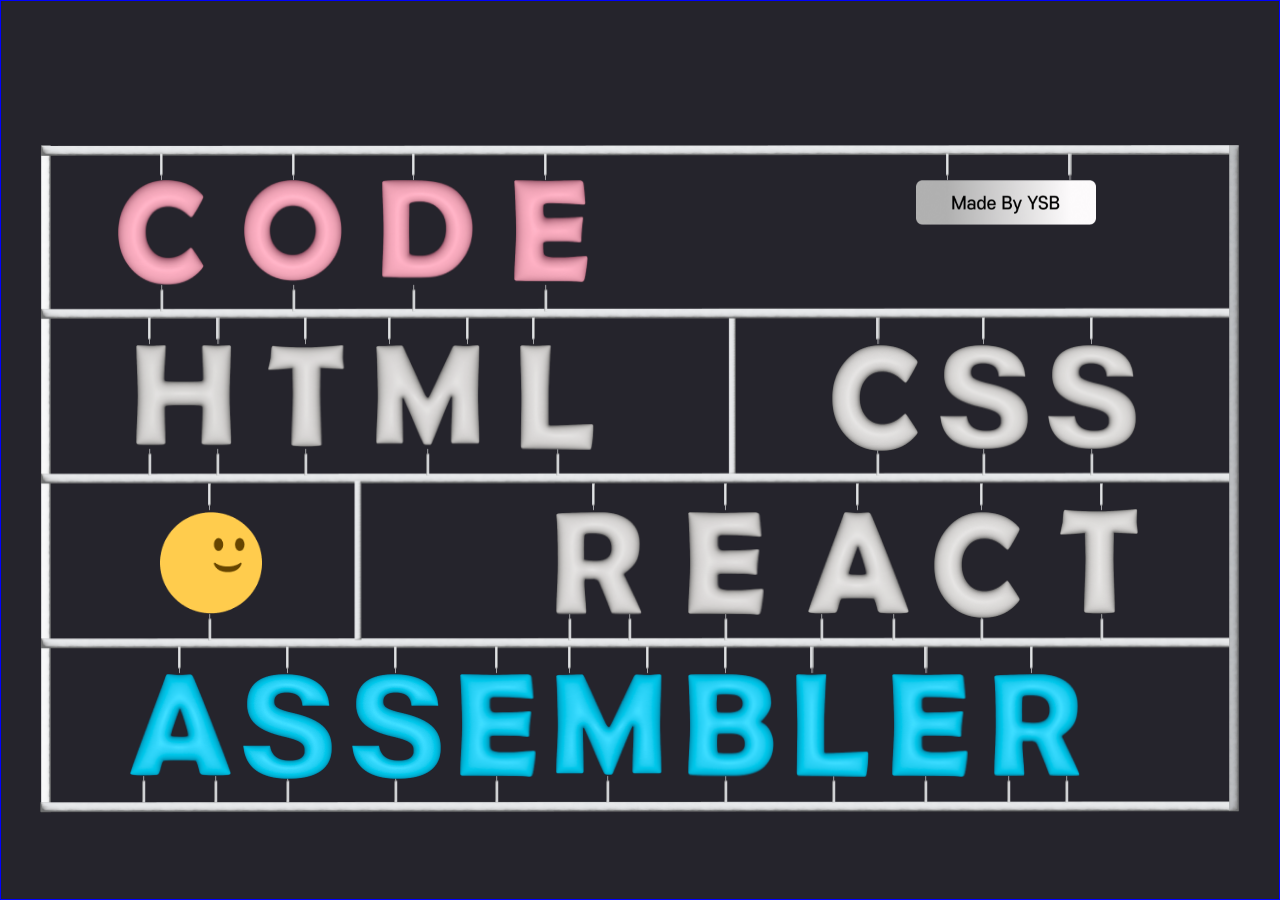
==== commit 82bd00d6: "06.20" ====
--- a/index.html
+++ b/index.html
@@ -170,10 +170,14 @@
             <img src="./img/1o.png" alt="O" class="o1img" />
           </div>
           <img src="./img/1d.png" alt="D" class="al d1" />
-          <img src="./img/1e.png" alt="E" class="al e1" />
+          <div class="al e1">
+            <img src="./img/1e.png" alt="E" class="e1img" />
+          </div>
           <img src="./img/name.png" alt="name" class="name" />
           <img src="./img/2h.png" alt="H" class="al h2" />
-          <img src="./img/2t.png" alt="T" class="al t2" />
+          <div class="al t2">
+            <img src="./img/2t.png" alt="T" class="t2img" />
+          </div>
           <img src="./img/2m.png" alt="M" class="al m2" />
           <img src="./img/2l.png" alt="L" class="al l2" />
           <div class="al c2">
@@ -184,10 +188,13 @@
           <img src="./img/smile.png" alt="smile" class="smile" />
           <img src="./img/click.png" alt="click" class="click" />
           <img src="./img/click.png" alt="click" class="click1" />
+          <img src="./img/click.png" alt="click" class="click2" />
           <img src="./img/3r.png" alt="R" class="al r3" />
           <img src="./img/3e.png" alt="E" class="al e3" />
           <img src="./img/3a.png" alt="A" class="al a3" />
-          <img src="./img/3c.png" alt="C" class="al c3" />
+          <div class="al c3">
+            <img src="./img/3c.png" alt="C" class="c3img" />
+          </div>
           <!-- 수정 -->
           <div class="al t3">
             <img src="./img/3t.png" alt="T" class="t3img" />
@@ -200,7 +207,9 @@
           </div>
           <img src="./img/4e.png" alt="E" class="al e4" />
           <img src="./img/4m.png" alt="M" class="al m4" />
-          <img src="./img/4b.png" alt="B" class="al b4" />
+          <div class="al b4">
+            <img src="./img/4b.png" alt="B" class="b4img" />
+          </div>
           <img src="./img/4l.png" alt="L" class="al l4" />
           <img src="./img/4e.png" alt="E" class="al e41" />
           <img src="./img/4r.png" alt="R" class="al r4" />
--- a/CSS/intro.css
+++ b/CSS/intro.css
@@ -452,6 +452,10 @@
 .e1.ani {
   animation: e1 2s 1.7s;
 }
+.e1img {
+  width: 100%;
+  animation: rotationY 3s 30s 3;
+}
 .name {
   width: 15%;
   position: absolute;
@@ -478,6 +482,10 @@
 .t2.ani {
   animation: t2 3s 1s;
 }
+.t2img {
+  width: 100%;
+  animation: rotationY 2s 23s 3;
+}
 .m2 {
   width: 8.7%;
   left: 28%;
@@ -530,26 +538,31 @@
 .smile.ani {
   animation: smile 2s 2.5s;
 }
-.click {
+.click,
+.click1,
+.click2 {
   width: 8%;
   position: absolute;
   left: 18.5%;
   top: 55%;
   opacity: 0;
+}
+.click {
   animation: click 2.5s 5s 3;
 }
 .click.ani {
   animation: smile 2s 2.5s;
 }
 .click1 {
-  width: 8%;
-  position: absolute;
-  left: 18.5%;
-  top: 55%;
-  opacity: 0;
-  animation: click1 2.5s 18s 5;
+  animation: click1 2.5s 18s 3;
 }
 .click1.ani {
+  animation: smile 2s 2.5s;
+}
+.click2 {
+  animation: click2 2.5s 32s 3;
+}
+.click2.ani {
   animation: smile 2s 2.5s;
 }
 .r3 {
@@ -582,6 +595,10 @@
 .c3.ani {
   animation: c3 4s 1.7s;
 }
+.c3img {
+  width: 100%;
+  animation: rotationY 3s 27s 3;
+}
 .t3 {
   width: 6.6%;
   left: 85%;
@@ -645,6 +662,10 @@
 .b4.ani {
   animation: b4 2s 2.4s;
 }
+.b4img {
+  width: 100%;
+  animation: rotationY 3s 23s 3;
+}
 .l4 {
   width: 6.1%;
   left: 63%;
@@ -827,11 +848,19 @@
 }
 @keyframes click1 {
   0% {
+    opacity: 0;
+  }
+  100% {
     opacity: 1;
   }
-  100% {
+}
+@keyframes click2 {
+  0% {
     opacity: 0;
   }
+  100% {
+    opacity: 1;
+  }
 }
 @keyframes r3 {
   0% {
